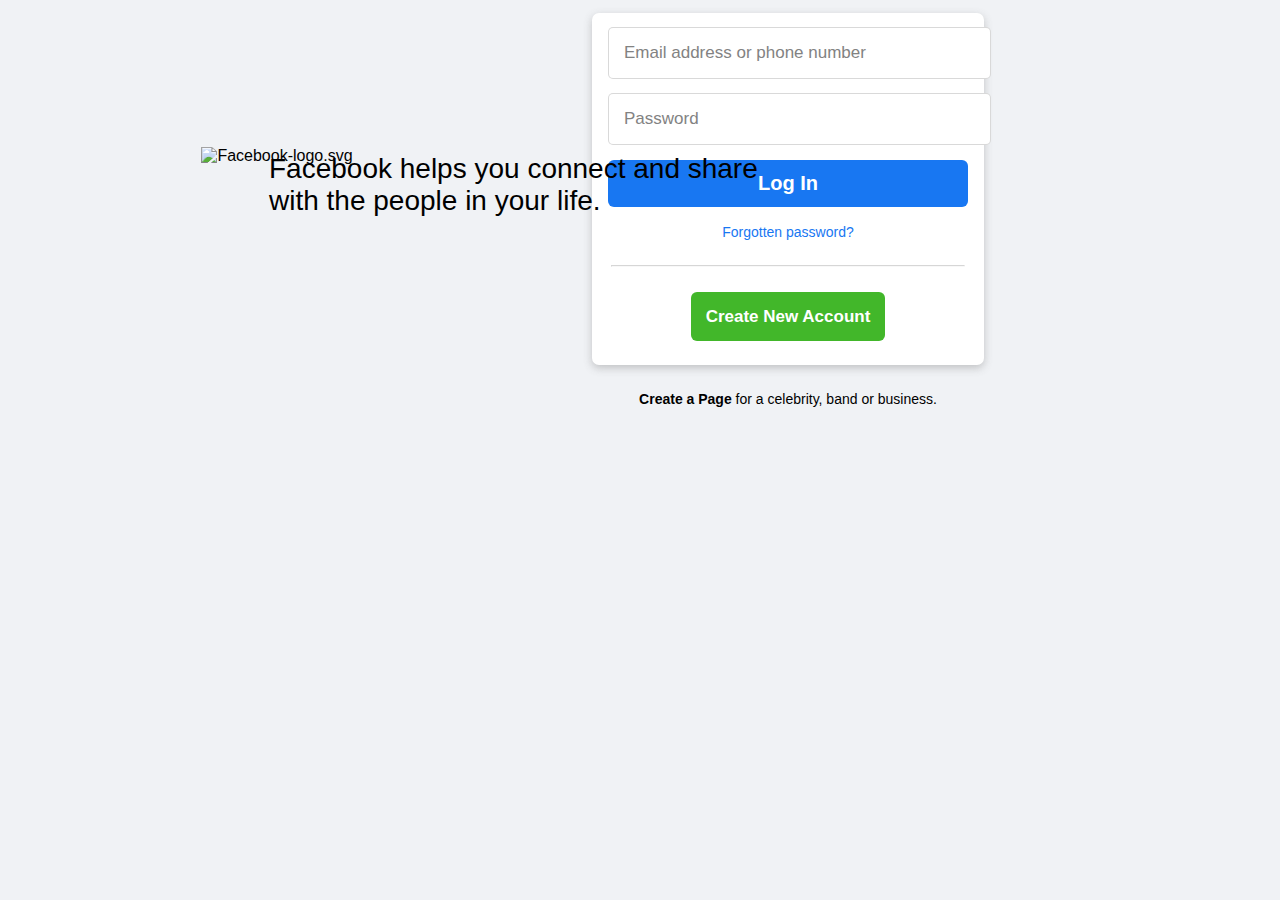
==== index.html @ efbec43e "Folder and css changes" ====
<!DOCTYPE html>
<html lang="en">
<head>
    <meta charset="UTF-8">
    <meta http-equiv="X-UA-Compatible" content="IE=edge">
    <meta name="viewport" content="width=device-width, initial-scale=1.0">
    <title>Facebook - log in or sign up</title>
    <link rel="shortcut icon" type="image/jpg" href="https://img.icons8.com/fluent/144/000000/facebook-new.png">
    <link rel="stylesheet" href="facebook_styles.css">
</head>


<body>
    <img src="https://static.xx.fbcdn.net/rsrc.php/y8/r/dF5SId3UHWd.svg" alt="Facebook-logo.svg">
    <p id="tagline">Facebook helps you connect and share<br>with the people in your life.</p>
        <div id="Block">
            <input type="email" placeholder="Email address or phone number" size="33" class="inputBox">
            <input type="password" placeholder="Password" size="33" class="inputBox">
            <br><br>
            <a id="loginButton" href="#Login">Log In</a>
            <a id="fpass" href="#Forgot">Forgotten password?</a>
            <hr>
            <a id="createButton" href="#Login">Create New Account</a>
            <p id="line"><a href="" id="buttonC"><b>Create a Page</b></a> for a celebrity, band or business.</p>
        </div>
</body>
</html>
---- facebook_styles.css ----
body{
        background-color: #f0f2f5;
        font-family: Arial, Helvetica, sans-serif;
    }
    img {
        width: 19.9%;
        margin-top: 11%;
        margin-left: 15.3%;
    }
    #tagline {
        font-size: 28px;
        margin-top: -12px;
        margin-left: 261px ;
    }
    #Block{
        height: 22rem;
        width: 24.5rem;
        background: white;
        box-shadow: 0px 3px 8px rgba(83, 83, 83,0.3);
        border-radius: 7px;
        float: right;
        margin-right: 18rem;
        margin-top: -14.5rem;
    }
    .inputBox{
        padding: 15px;
        font-size: 17px;
        border-radius: 5px;
        border: 0.9px rgba(180, 180, 180,0.5) solid;
        margin-top: 14px;
        margin-left: 16px;
        outline: none;
    }

    ::placeholder{
        opacity: 0.9;
    }
    #loginButton{
        display: block;
        text-decoration: none;
        font-weight: bold;
        font-size: 20px;
        background-color: #1877f2;
        color: white;
        text-align: center;
        margin-left: 16px;
        margin-right: 16px; 
        padding: 12px;
        border-radius: 6px;
        margin-top: -3px;
    }
    #loginButton:hover{
        background-color: #1660c0;
    }
    .inputBox:focus{
        border: 0.9px solid #1877f2;
        box-shadow: 0px 0px 2px #1877f2;

    }
    #fpass{
        display: block;
        text-decoration: none;
        color: #1877f2;
        font-size: 14px;
        text-align: center;
        padding: 17px;
    }
    #fpass:hover{
        text-decoration: underline;
    }
    hr{
        width: 90%;
        opacity: 0.4;
    }
    #createButton{
        display: block;
        color: white;
        text-decoration: none;
        font-weight: bold;
        font-size: 17px;
        background-color: #42b72a;
        padding: 14.5px ;
        text-align: center;
        width: fit-content;
        margin:auto;
        border-radius: 6px;
        margin-top: 25px;
    }
    #createButton:hover{
        background-color: #34991f ;
    }
    #buttonC{
        text-decoration: none;
        color : black;
        font-size: 14px;
    }
    #buttonC:hover{
        text-decoration: underline;
    }
    #line{
        display: block;
        text-align: center;
        font-size: 14px;
        margin-top: 50px;
    }
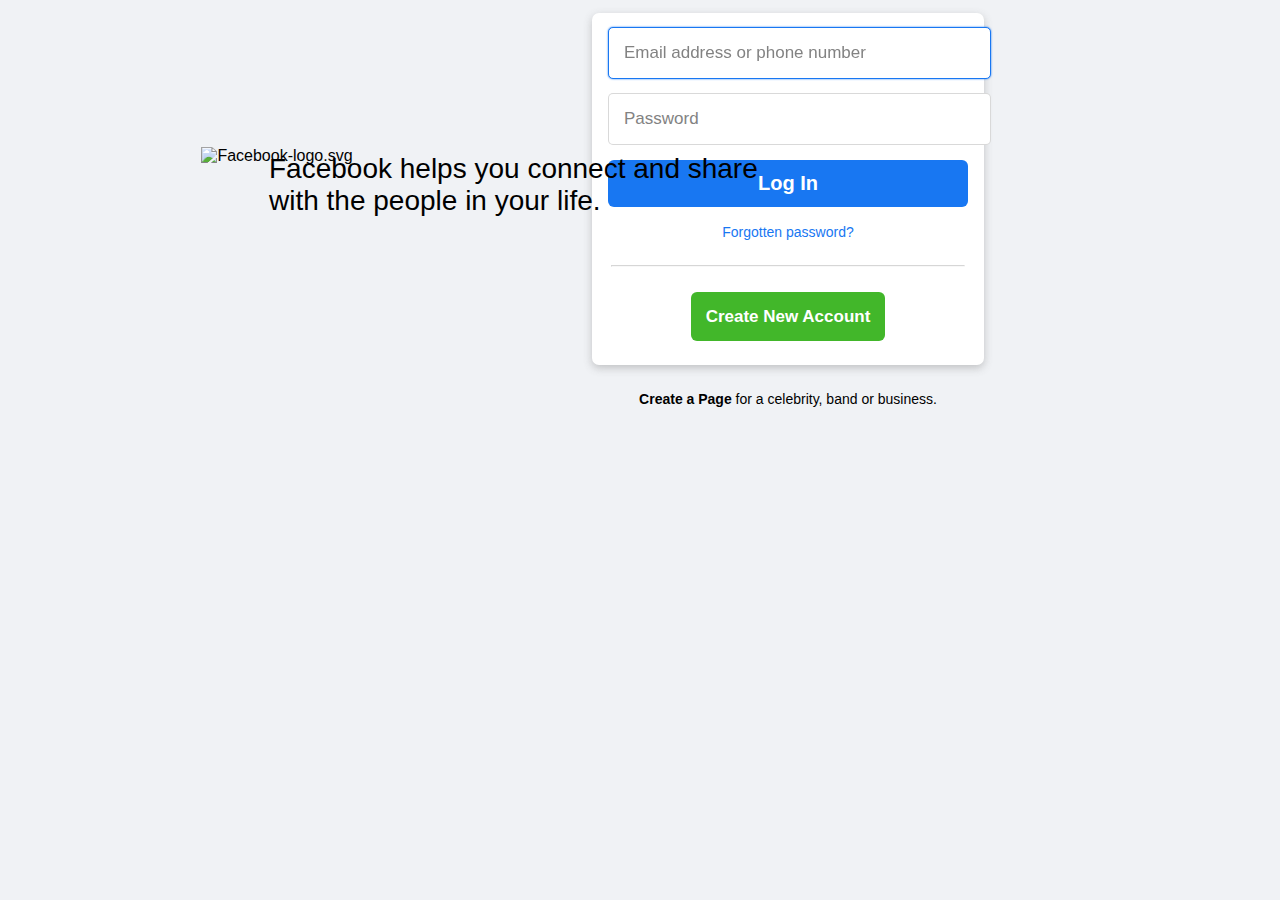
==== commit 4c7a2266: "Autofocus added on email bar" ====
--- a/index.html
+++ b/index.html
@@ -6,7 +6,7 @@
     <meta name="viewport" content="width=device-width, initial-scale=1.0">
     <title>Facebook - log in or sign up</title>
     <link rel="shortcut icon" type="image/jpg" href="https://img.icons8.com/fluent/144/000000/facebook-new.png">
-    <link rel="stylesheet" href="facebook_styles.css">
+    <link rel="stylesheet" href="css/facebook_styles.css">
 </head>
 
 
@@ -14,7 +14,7 @@
     <img src="https://static.xx.fbcdn.net/rsrc.php/y8/r/dF5SId3UHWd.svg" alt="Facebook-logo.svg">
     <p id="tagline">Facebook helps you connect and share<br>with the people in your life.</p>
         <div id="Block">
-            <input type="email" placeholder="Email address or phone number" size="33" class="inputBox">
+            <input type="email" placeholder="Email address or phone number" size="33" class="inputBox" autofocus>
             <input type="password" placeholder="Password" size="33" class="inputBox">
             <br><br>
             <a id="loginButton" href="#Login">Log In</a>
--- a/css/facebook_styles.css
+++ b/css/facebook_styles.css
@@ -0,0 +1,105 @@
+body{
+        background-color: #f0f2f5;
+        font-family: Arial, Helvetica, sans-serif;
+    }
+    img {
+        width: 19.9%;
+        margin-top: 11%;
+        margin-left: 15.3%;
+    }
+    #tagline {
+        font-size: 28px;
+        margin-top: -12px;
+        margin-left: 261px ;
+    }
+    #Block{
+        height: 22rem;
+        width: 24.5rem;
+        background: white;
+        box-shadow: 0px 3px 8px rgba(83, 83, 83,0.3);
+        border-radius: 7px;
+        float: right;
+        margin-right: 18rem;
+        margin-top: -14.5rem;
+    }
+    .inputBox{
+        padding: 15px;
+        font-size: 17px;
+        border-radius: 5px;
+        border: 0.9px rgba(180, 180, 180,0.5) solid;
+        margin-top: 14px;
+        margin-left: 16px;
+        outline: none;
+    }
+
+    ::placeholder{
+        opacity: 0.9;
+    }
+    #loginButton{
+        display: block;
+        text-decoration: none;
+        font-weight: bold;
+        font-size: 20px;
+        background-color: #1877f2;
+        color: white;
+        text-align: center;
+        margin-left: 16px;
+        margin-right: 16px; 
+        padding: 12px;
+        border-radius: 6px;
+        margin-top: -3px;
+    }
+    #loginButton:hover{
+        background-color: #1660c0;
+    }
+    .inputBox:focus{
+        border: 0.9px solid #1877f2;
+        box-shadow: 0px 0px 2px #1877f2;
+
+    }
+    #fpass{
+        display: block;
+        text-decoration: none;
+        color: #1877f2;
+        font-size: 14px;
+        text-align: center;
+        padding: 17px;
+    }
+    #fpass:hover{
+        text-decoration: underline;
+    }
+    hr{
+        width: 90%;
+        opacity: 0.4;
+    }
+    #createButton{
+        display: block;
+        color: white;
+        text-decoration: none;
+        font-weight: bold;
+        font-size: 17px;
+        background-color: #42b72a;
+        padding: 14.5px ;
+        text-align: center;
+        width: fit-content;
+        margin:auto;
+        border-radius: 6px;
+        margin-top: 25px;
+    }
+    #createButton:hover{
+        background-color: #34991f ;
+    }
+    #buttonC{
+        text-decoration: none;
+        color : black;
+        font-size: 14px;
+    }
+    #buttonC:hover{
+        text-decoration: underline;
+    }
+    #line{
+        display: block;
+        text-align: center;
+        font-size: 14px;
+        margin-top: 50px;
+    }